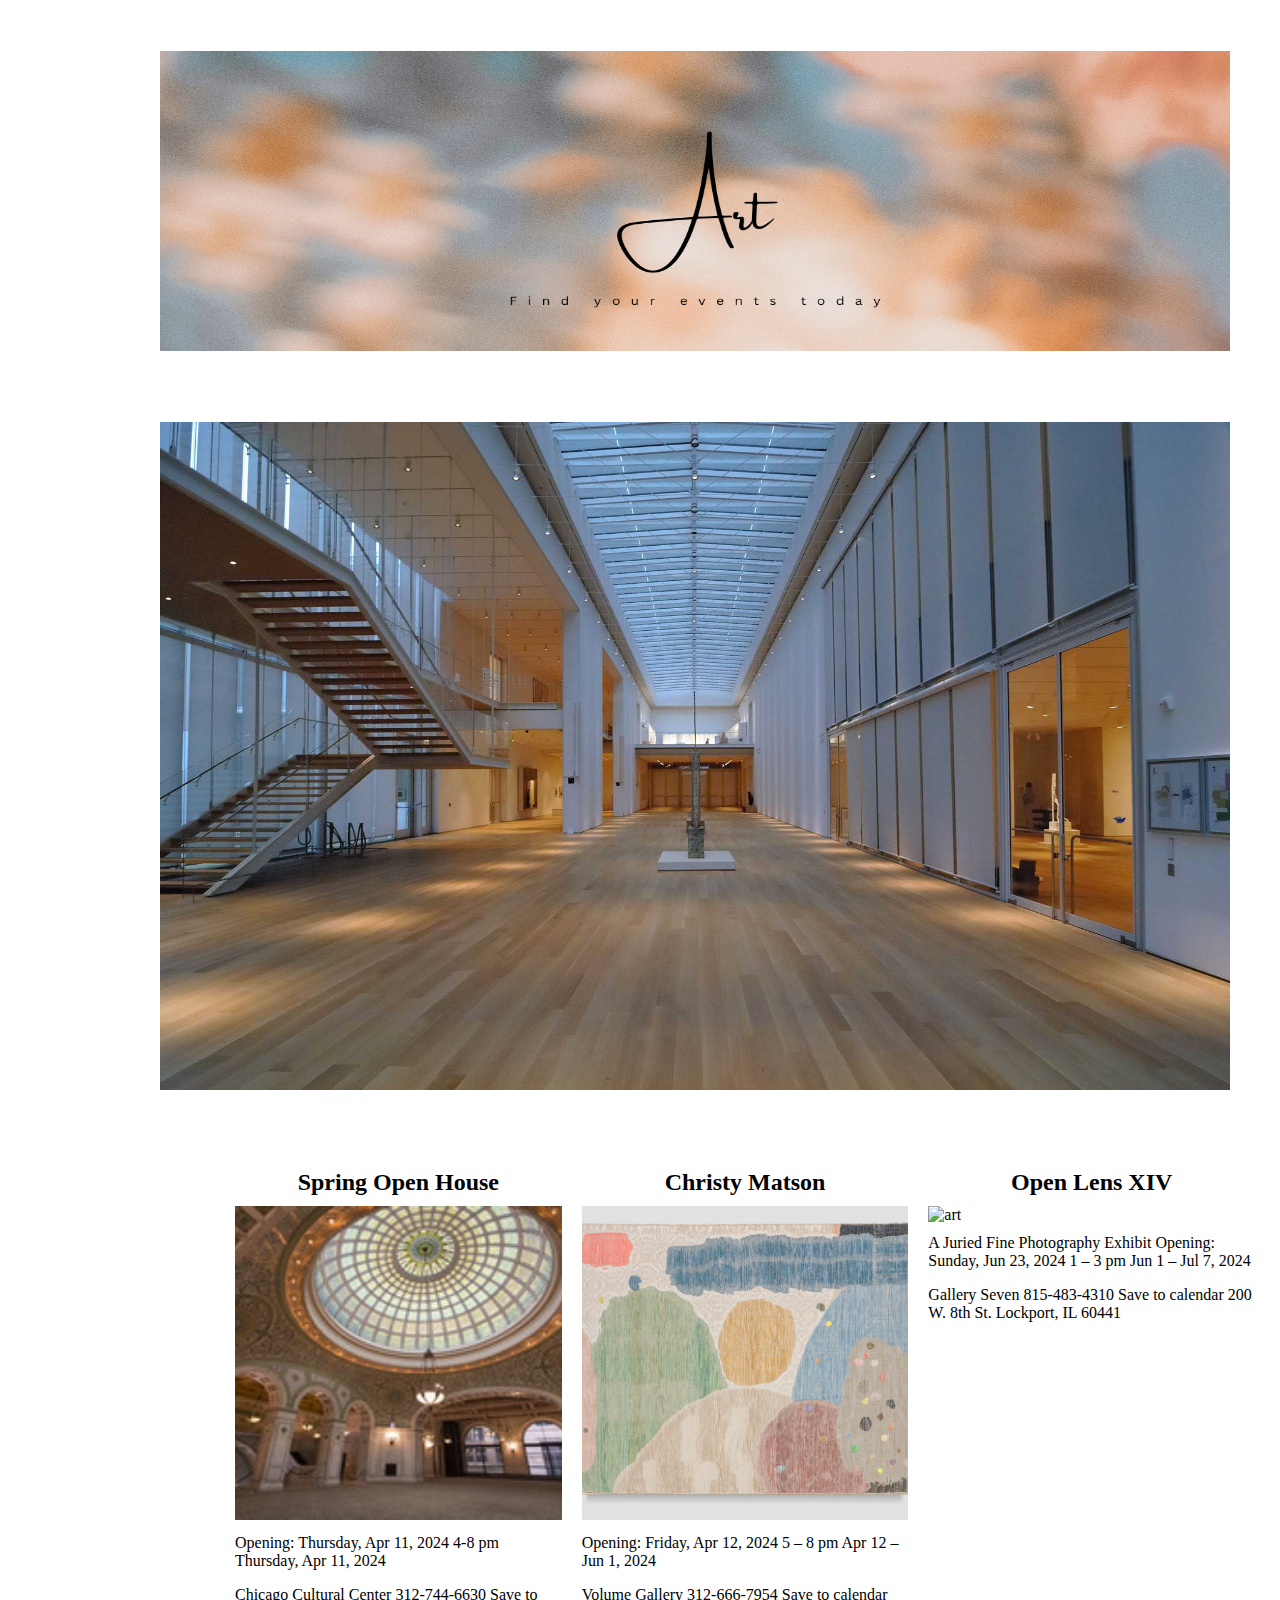
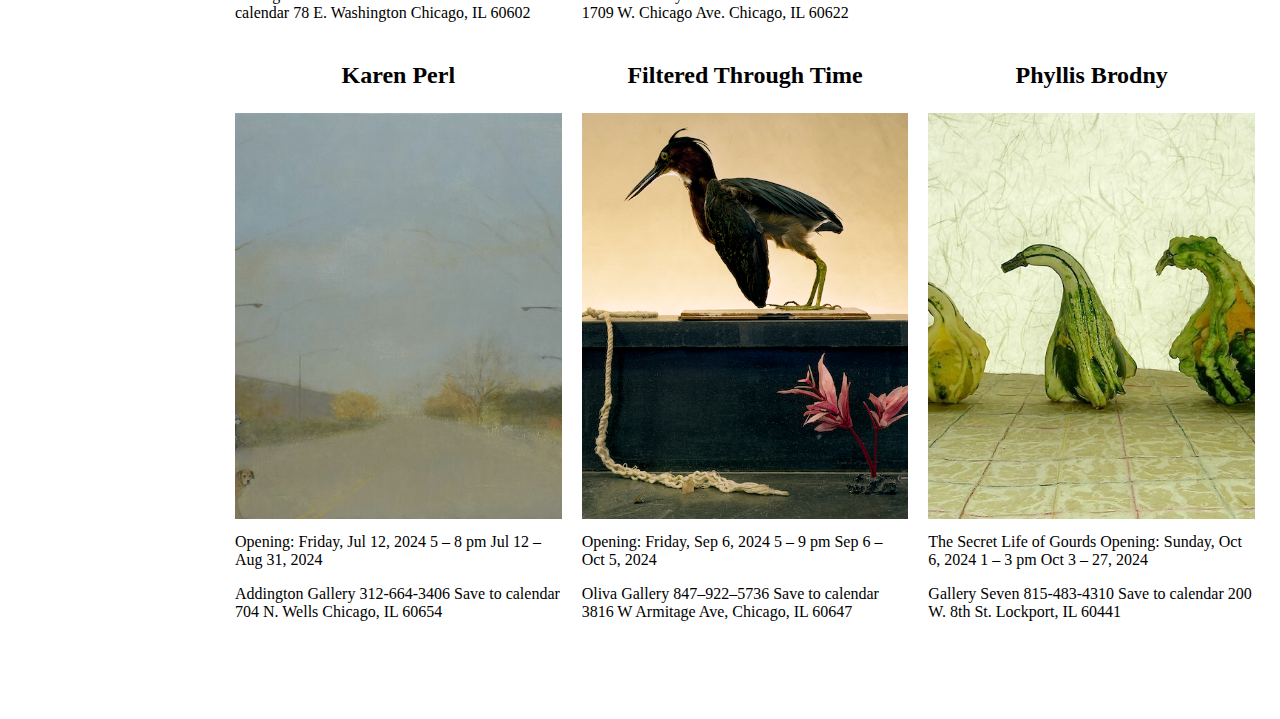
==== contentpages/art/art.html @ cca3c2dc "Website" ====
<!DOCTYPE html>
<html lang="en">
<head>
  <meta charset="UTF-8">
  <meta name="viewport" content="width=device-width, initial-scale=1.0">
  <title>Your Website</title>
  <meta name="viewport" content="width=device-width, initial-scale=1.0">
  <style>
    body {
      font-family: DM serif display;
      margin: 0;
      padding: 0;
      max-width: 1260px;
      
    }

    header {
      color: black;
      padding: 10px;
      text-align: center;
    }


    main {
      display: grid;
      grid-template-columns: repeat(3, 1fr);
      grid-gap: 20px;
      padding: 20px;
      margin-left: 30px;
    }

    .column {
      width: 100%;
      margin-bottom: 20px;
      margin-left:35px

    }
    h2{
      text-align: center;
      margin-bottom: 10px;
      font-size: 24px;
    }
    h3{
      text-align: center;
      margin-top: 80px;
      font-size: 24px;
    }
    p {
      margin-top: 10px;
    }

    .wrapper {
      display: flex;
      justify-content: center;
      margin:0 auto;
      margin-bottom: 70px;
      margin-left:100px
      
    }
  .container {
        max-width: 1260px;
        border: 1px ;
        box-sizing: border-box;
        margin:0 auto;
        margin-left:30px;
        padding: 20px;
        width: 100%;
        margin-bottom: 100px
    }

    @media only screen and (max-width: 768px) {
    main {
        grid-template-columns: repeat(1, 1fr); 
        padding: 10px;
    }

    .column {
        margin-left: auto;
        margin-right: auto;
        width: calc(100% - 40px); 
        margin-bottom: 20px;
        padding: 10px; 
    
    }

    h2, h3, p {
        margin-top: 10px;
        font-size: 10px;
    }
}
  </style>
</head>
<body>
  <div class="wrapper">
  <div class="container">
  <header>
    <h1><img src="imagesart/art.png" alt="art"style="width:100%;height:300px"></h1>
    
  </header>

  <header>
    <h1><img src="imagesart/institute.jpeg" alt="art" style="max-width: 100%; height: auto;"></h1>
  </header>

  <main>
    

    <div class="column">
      <h2>Spring Open House</h2>
      <img src="imagesart/springopenhouse.jpeg" alt="art" style="max-width: 100%; height: 80%; margin-right: 5px;object-fit: cover;">
      <p>Opening: Thursday, Apr 11, 2024 4-8 pm
        Thursday, Apr 11, 2024</p>
	  <p>Chicago Cultural Center
      312-744-6630
      Save to calendar
      78 E. Washington
      Chicago, IL 60602</p>
    </div>

    <div class="column">
      <h2>Christy Matson</h2>
      <img src="imagesart/christy.jpeg" alt="art" style="max-width: 100%; height: 80%; margin-right: 5px;object-fit: cover;">
      <p>Opening: Friday, Apr 12, 2024 5 – 8 pm
        Apr 12 – Jun 1, 2024</p>
        <p>Volume Gallery
          312-666-7954
          Save to calendar
          1709 W. Chicago Ave.
          Chicago, IL 60622</p>
    </div>

    <div class="column">
      <h2>Open Lens XIV</h2>
      <img src="imagesart/open.jpeg" alt="art" style="max-width: 100%; height:80%; margin-right: 5px;object-fit: cover;">
      <p>A Juried Fine Photography Exhibit
        Opening: Sunday, Jun 23, 2024 1 – 3 pm
        Jun 1 – Jul 7, 2024</p>
        <p>Gallery Seven
          815-483-4310
          Save to calendar
          200 W. 8th St.
          Lockport, IL 60441</p>
    </div>
    <div class="column">
      <h3>Karen Perl</h3>
      <img src="imagesart/karen.jpeg" alt="art" style="max-width: 100%; height:80%; margin-right: 5px;object-fit: cover;">
      <p>Opening: Friday, Jul 12, 2024 5 – 8 pm
        Jul 12 – Aug 31, 2024</p>
        <p>Addington Gallery
          312-664-3406
          Save to calendar
          704 N. Wells
          Chicago, IL 60654</p>
    </div>
    <div class="column">
      <h3>Filtered Through Time</h3>
      <img src="imagesart/bird.jpeg" alt="art" style="max-width: 100%; height:80%; margin-right: 5px;object-fit: cover;">
      <p>Opening: Friday, Sep 6, 2024 5 – 9 pm
        Sep 6 – Oct 5, 2024</p>
        <p>Oliva Gallery
          847–922–5736
          Save to calendar
          3816 W Armitage Ave, Chicago, IL 60647</p>
    </div>
    <div class="column">
      <h3>Phyllis Brodny</h3>
      <img src="imagesart/fruit.jpeg" alt="art" style="max-width: 100%; height:80%; margin-right: 5px;object-fit: cover;">
      <p>The Secret Life of Gourds
        Opening: Sunday, Oct 6, 2024 1 – 3 pm
        Oct 3 – 27, 2024</p>
        <p>Gallery Seven
          815-483-4310
          Save to calendar
          200 W. 8th St.
          Lockport, IL 60441</p>
    </div>
  </div>
  </div>
  </main>    
  </div>

</body>
</html>
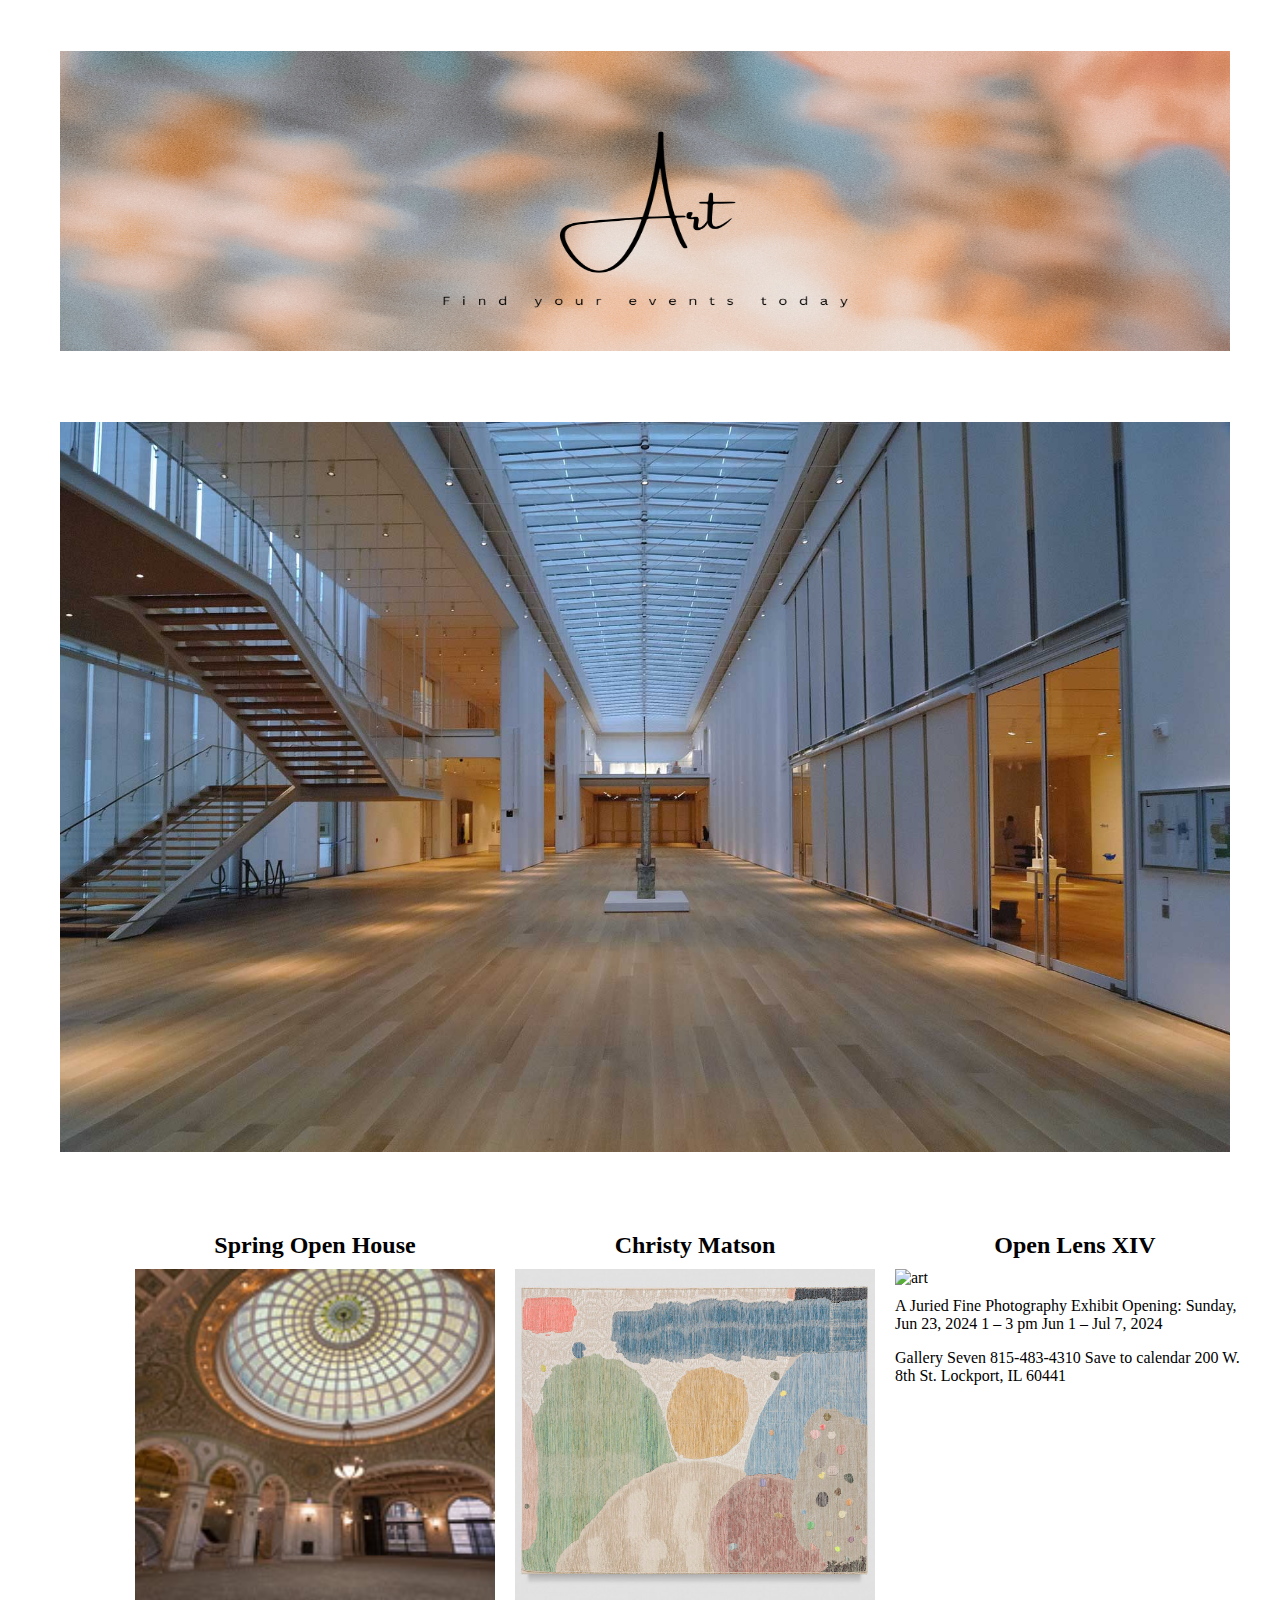
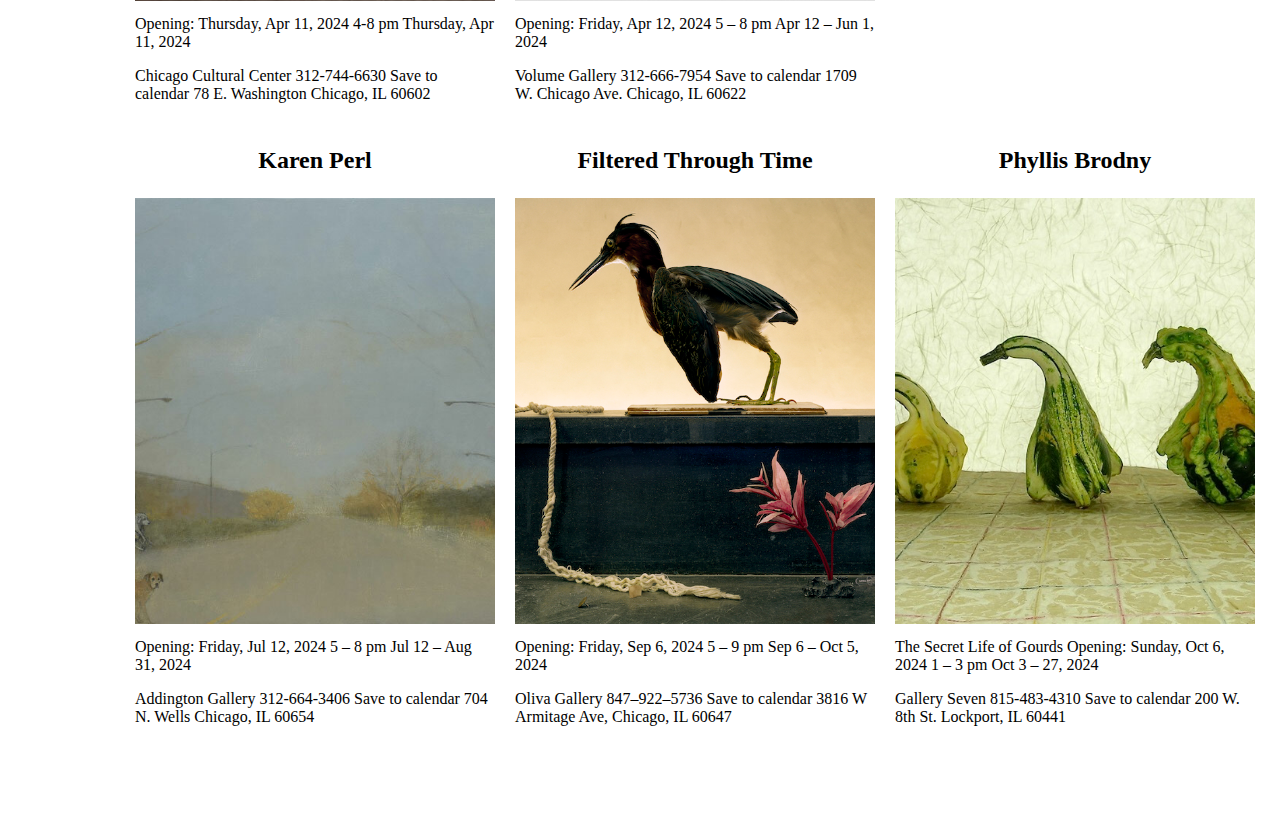
==== commit 668845b0: "Update art.html" ====
--- a/contentpages/art/art.html
+++ b/contentpages/art/art.html
@@ -54,7 +54,6 @@
       justify-content: center;
       margin:0 auto;
       margin-bottom: 70px;
-      margin-left:100px
       
     }
   .container {
@@ -180,4 +179,4 @@
   </div>
 
 </body>
-</html>+</html>
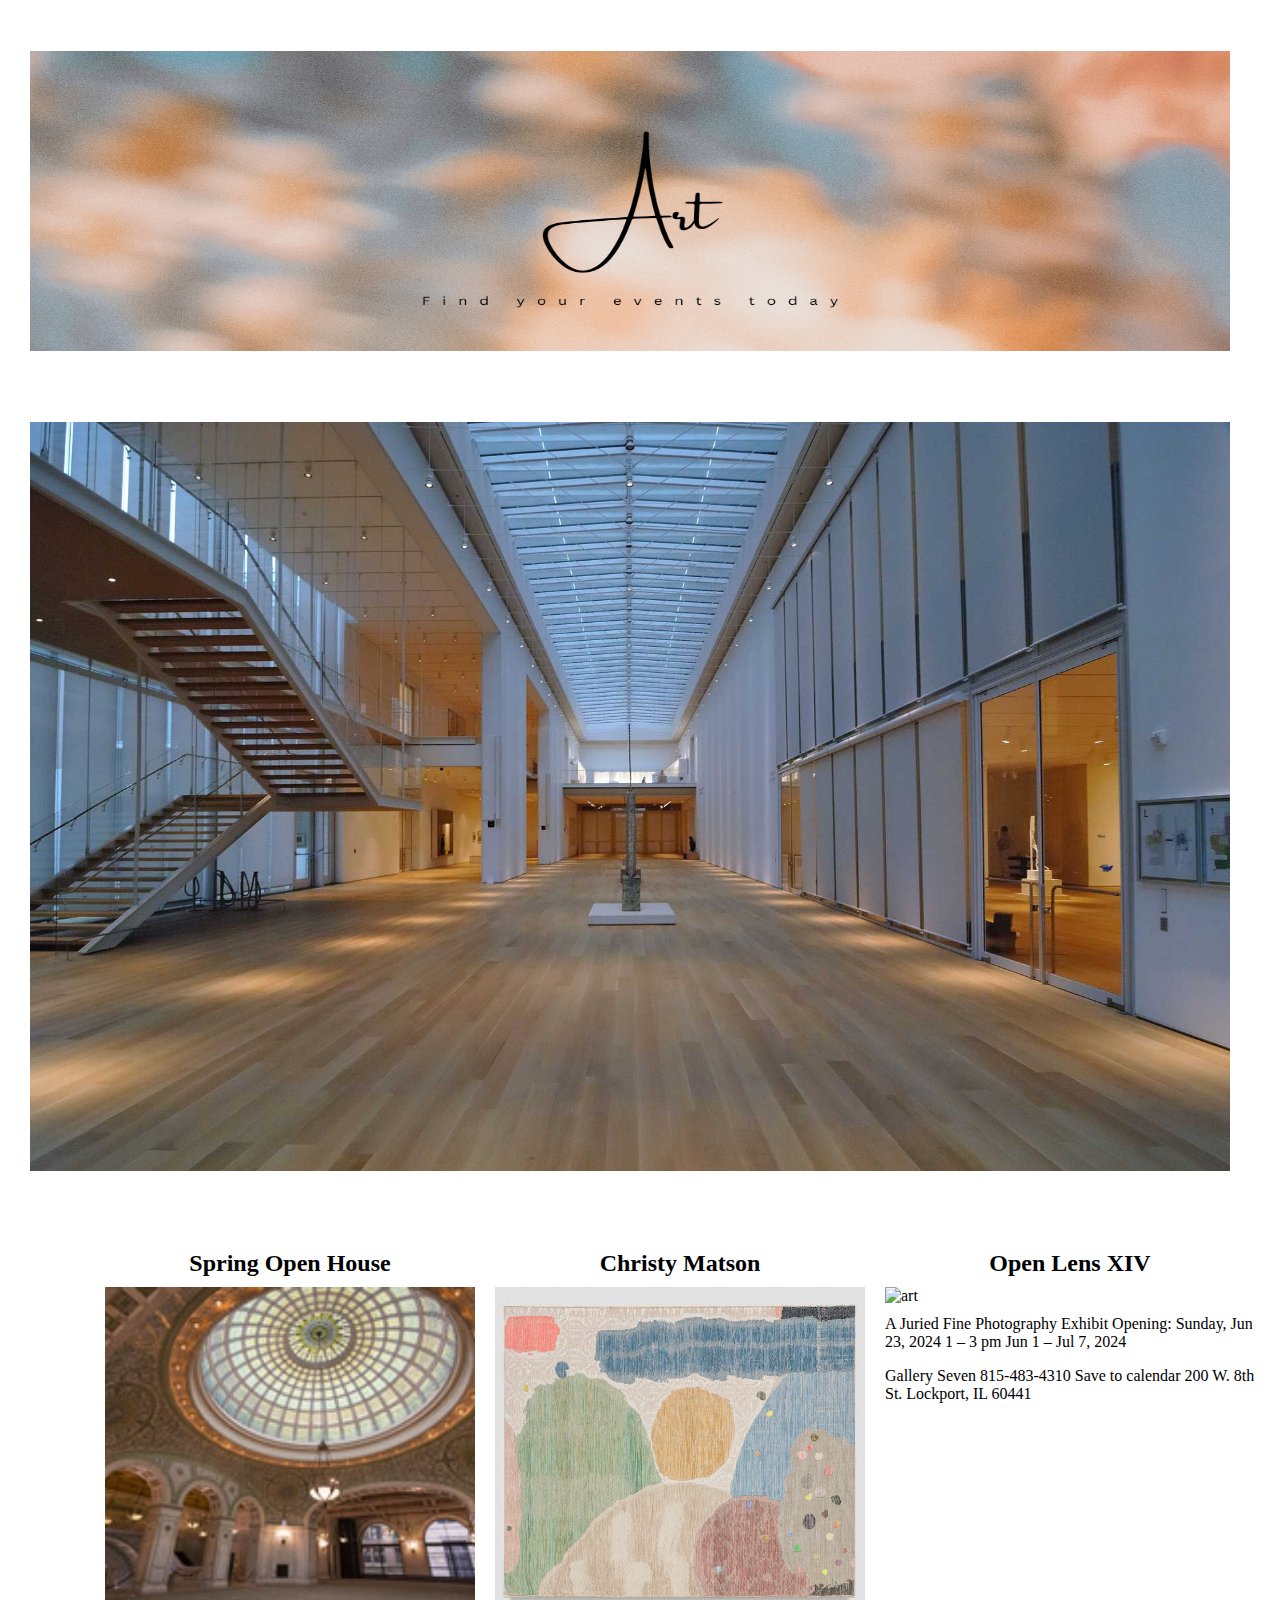
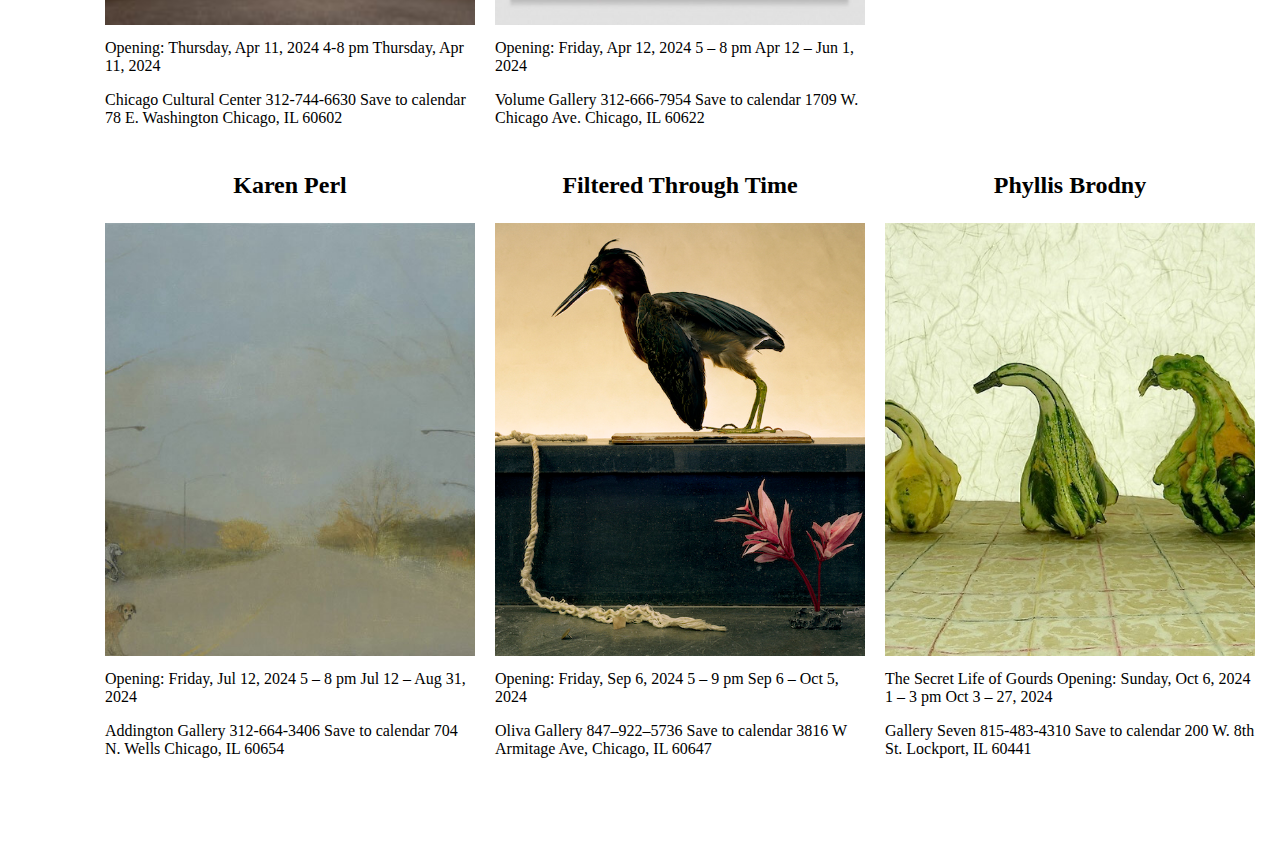
==== commit 542ea391: "Update art.html" ====
--- a/contentpages/art/art.html
+++ b/contentpages/art/art.html
@@ -61,7 +61,6 @@
         border: 1px ;
         box-sizing: border-box;
         margin:0 auto;
-        margin-left:30px;
         padding: 20px;
         width: 100%;
         margin-bottom: 100px
@@ -74,8 +73,8 @@
     }
 
     .column {
-        margin-left: auto;
-        margin-right: auto;
+        margin-left: 0;
+        margin-right: 0;
         width: calc(100% - 40px); 
         margin-bottom: 20px;
         padding: 10px; 
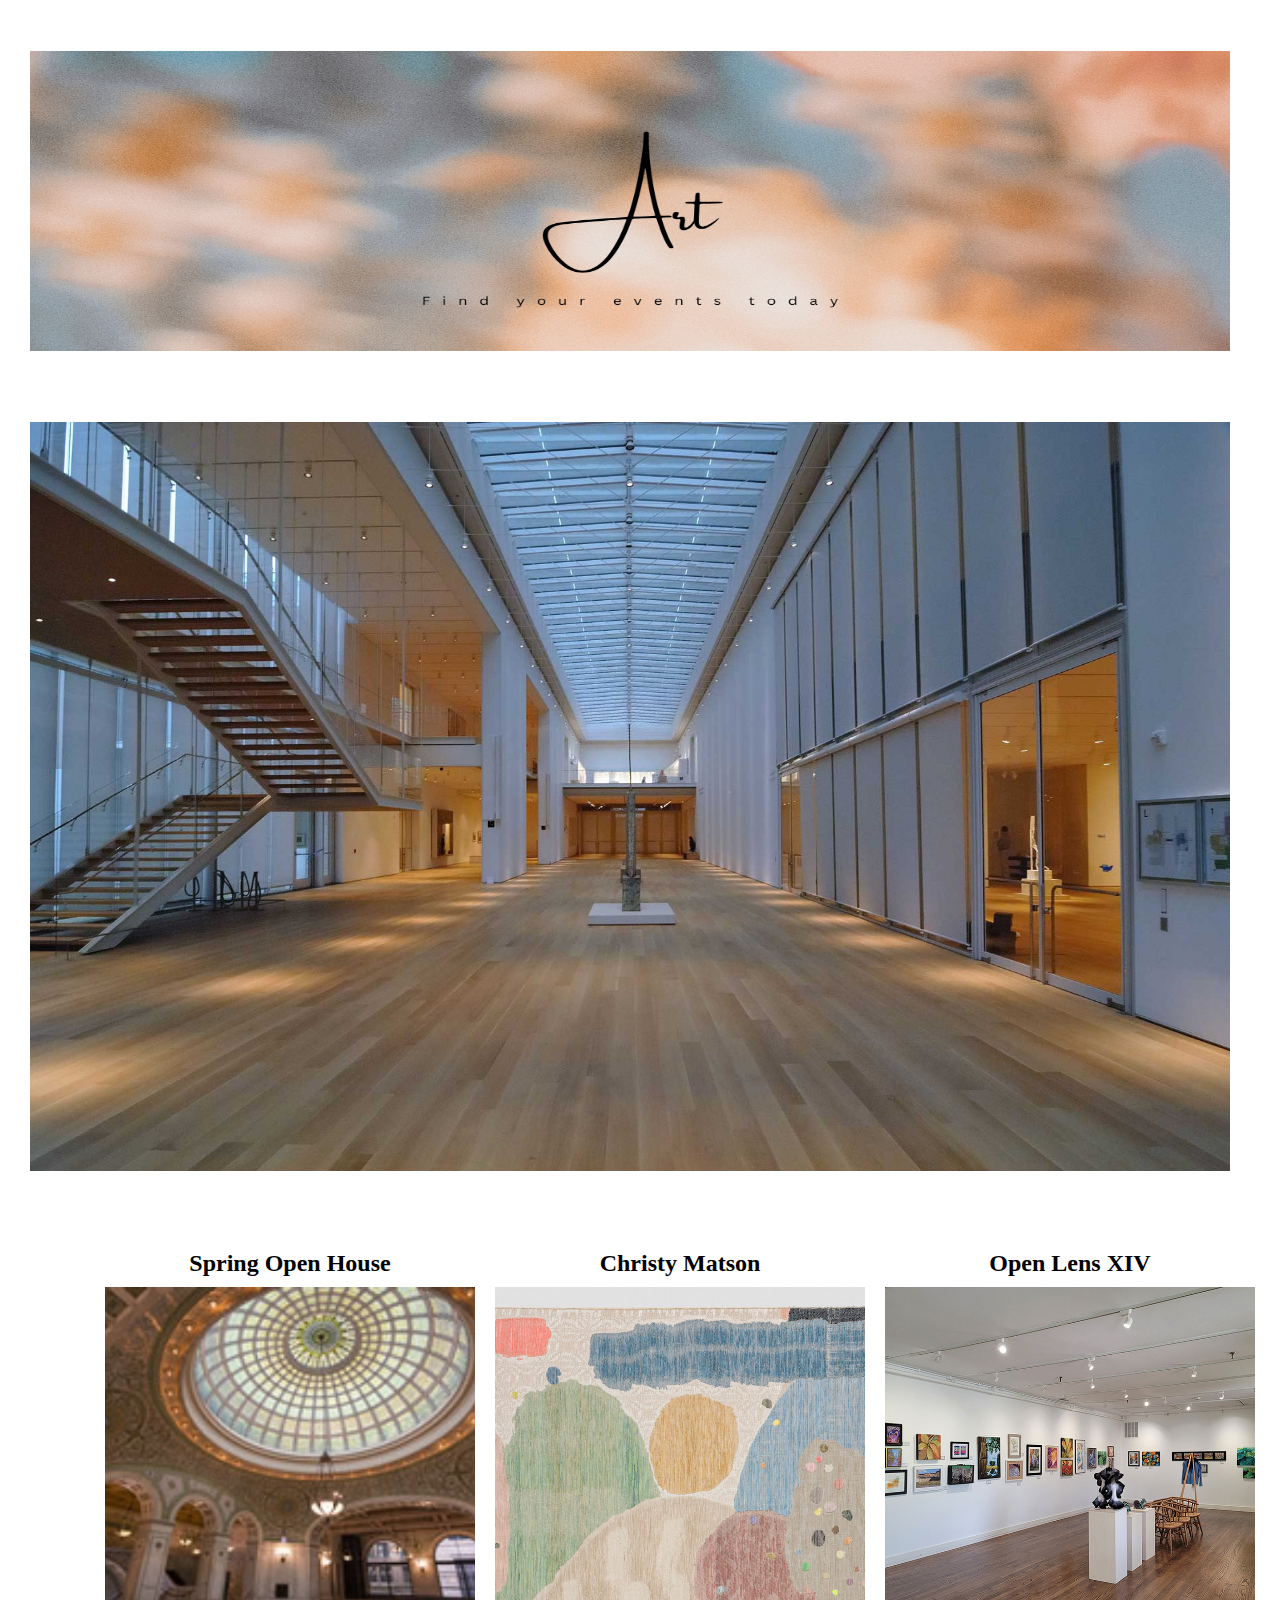
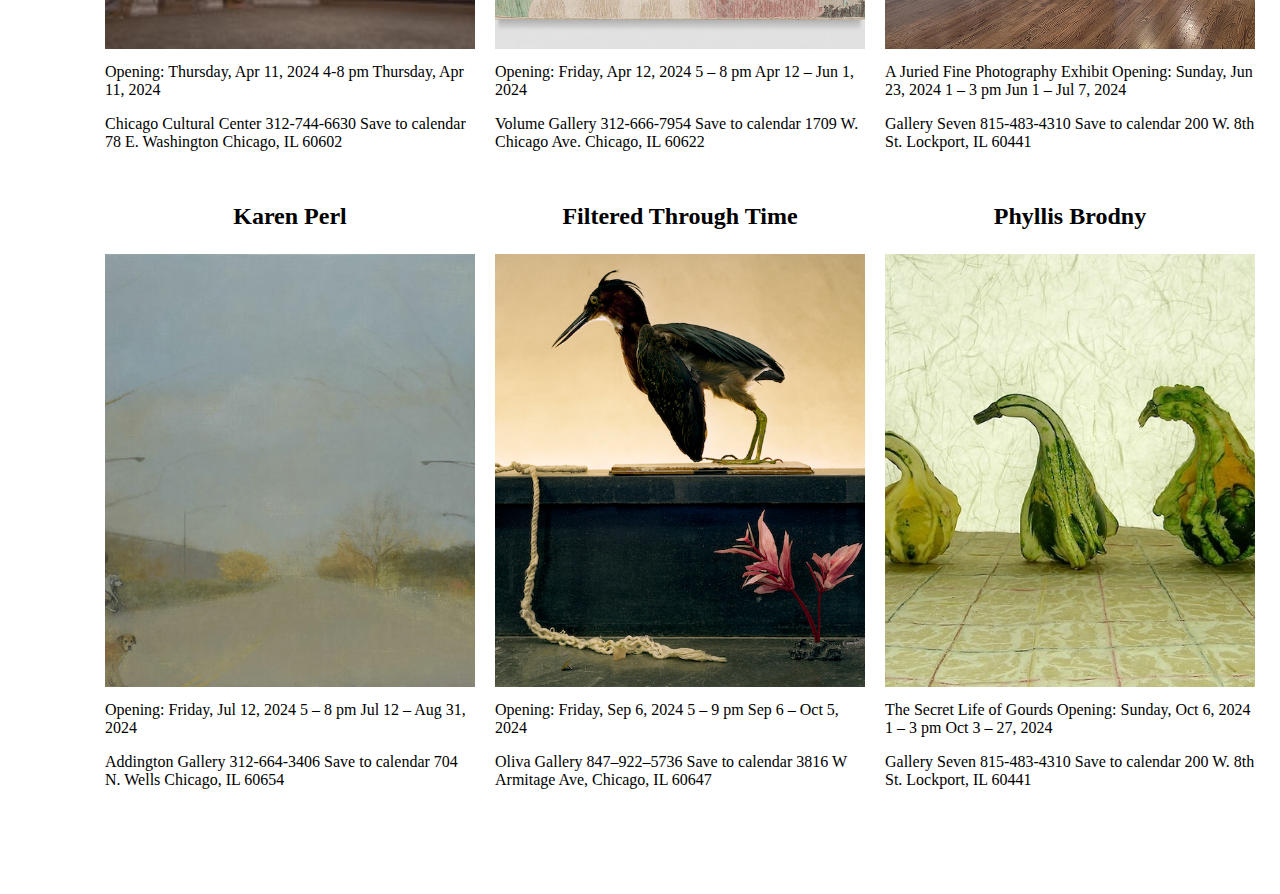
==== commit a6a3b152: "Update art.html" ====
--- a/contentpages/art/art.html
+++ b/contentpages/art/art.html
@@ -129,7 +129,7 @@
 
     <div class="column">
       <h2>Open Lens XIV</h2>
-      <img src="imagesart/open.jpeg" alt="art" style="max-width: 100%; height:80%; margin-right: 5px;object-fit: cover;">
+      <img src="imagesart/Open.jpeg" alt="art" style="max-width: 100%; height:80%; margin-right: 5px;object-fit: cover;">
       <p>A Juried Fine Photography Exhibit
         Opening: Sunday, Jun 23, 2024 1 – 3 pm
         Jun 1 – Jul 7, 2024</p>
